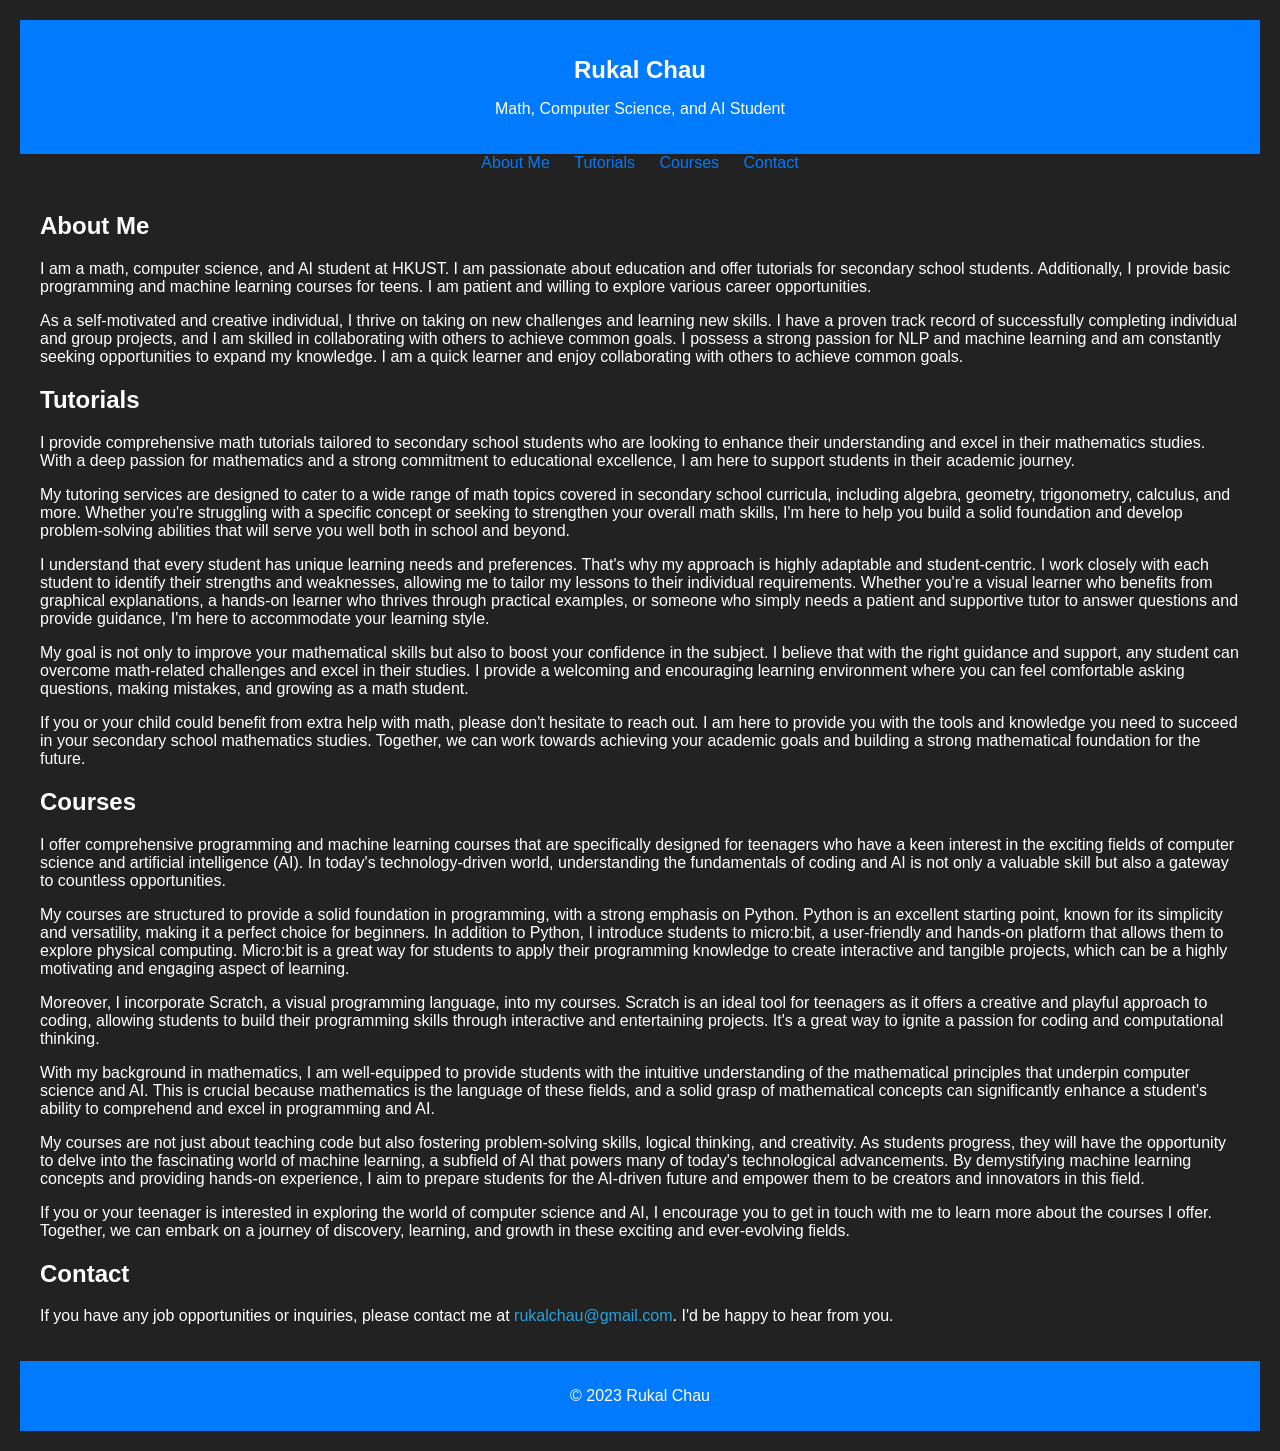
==== index.html @ ad4605db "update" ====
<!DOCTYPE html>
<html>

<head>
  <title>Rukal Chau - Math, CS, AI Student</title>
  <style>
    body {
      font-family: Arial, sans-serif;
      margin: 20px;
      background-color: #222;
      color: #FFF;
    }

    header {
      text-align: center;
      background-color: #007BFF;
      color: #FFF;
      padding: 20px;
    }

    h1 {
      font-size: 24px;
    }

    nav {
      text-align: center;
    }

    nav a {
      text-decoration: none;
      margin: 10px;
      color: #007BFF;
    }

    main {
      padding: 20px;
    }

    footer {
      text-align: center;
      background-color: #007BFF;
      color: #FFF;
      padding: 10px;
    }
    
    img{
    width: 100%;
    height: 100%;
    object-fit: contain;
    }
  </style>
</head>

<body>
  <header>
    <h1>Rukal Chau</h1>
    <p>Math, Computer Science, and AI Student</p>
  </header>


  <nav>
    <a href="#about">About Me</a>
    <a href="#tutorials">Tutorials</a>
    <a href="#courses">Courses</a>
    <a href="#contact">Contact</a>
  </nav>

  <main>
    <section id="about">
      <h2>About Me</h2>
      <p>
        I am a math, computer science, and AI student at HKUST. I am passionate about education and offer tutorials for
        secondary school students. Additionally, I provide basic programming and machine learning courses for teens. I
        am patient and willing to explore various career opportunities.
      </p>
      <p>
        As a self-motivated and creative
        individual, I thrive on taking on new
        challenges and learning new skills. I
        have a proven track record of
        successfully completing individual and
        group projects, and I am skilled in
        collaborating with others to achieve
        common goals. I possess a strong
        passion for NLP and machine learning
        and am constantly seeking
        opportunities to expand my
        knowledge. I am a quick learner and
        enjoy collaborating with others to
        achieve common goals.
      </p>
    </section>

    <section id="tutorials">
      <h2>Tutorials</h2>

      <p>I provide comprehensive math tutorials tailored to secondary school students who are looking to enhance their
        understanding and excel in their mathematics studies. With a deep passion for mathematics and a strong
        commitment to educational excellence, I am here to support students in their academic journey.</p>

      <p>My tutoring services are designed to cater to a wide range of math topics covered in secondary school
        curricula, including algebra, geometry, trigonometry, calculus, and more. Whether you're struggling with a
        specific concept or seeking to strengthen your overall math skills, I'm here to help you build a solid
        foundation and develop problem-solving abilities that will serve you well both in school and beyond.</p>

      <p>I understand that every student has unique learning needs and preferences. That's why my approach is highly
        adaptable and student-centric. I work closely with each student to identify their strengths and weaknesses,
        allowing me to tailor my lessons to their individual requirements. Whether you're a visual learner who benefits
        from graphical explanations, a hands-on learner who thrives through practical examples, or someone who simply
        needs a patient and supportive tutor to answer questions and provide guidance, I'm here to accommodate your
        learning style.</p>

      <p>My goal is not only to improve your mathematical skills but also to boost your confidence in the subject. I
        believe that with the right guidance and support, any student can overcome math-related challenges and excel in
        their studies. I provide a welcoming and encouraging learning environment where you can feel comfortable asking
        questions, making mistakes, and growing as a math student.</p>

      <p>If you or your child could benefit from extra help with math, please don't hesitate to reach out. I am here to
        provide you with the tools and knowledge you need to succeed in your secondary school mathematics studies.
        Together, we can work towards achieving your academic goals and building a strong mathematical foundation for
        the future.</p>
    </section>

    <section id="courses">
      <h2>Courses</h2>
      <p>I offer comprehensive programming and machine learning courses that are specifically designed for teenagers who
        have a keen interest in the exciting fields of computer science and artificial intelligence (AI). In today's
        technology-driven world, understanding the fundamentals of coding and AI is not only a valuable skill but also a
        gateway to countless opportunities.</p>
      <p>My courses are structured to provide a solid foundation in programming, with a strong emphasis on Python.
        Python is an excellent starting point, known for its simplicity and versatility, making it a perfect choice for
        beginners. In addition to Python, I introduce students to micro:bit, a user-friendly and hands-on platform that
        allows them to explore physical computing. Micro:bit is a great way for students to apply their programming
        knowledge to create interactive and tangible projects, which can be a highly motivating and engaging aspect of
        learning.</p>
      <p>Moreover, I incorporate Scratch, a visual programming language, into my courses. Scratch is an ideal tool for
        teenagers as it offers a creative and playful approach to coding, allowing students to build their programming
        skills through interactive and entertaining projects. It's a great way to ignite a passion for coding and
        computational thinking.</p>
      <p>With my background in mathematics, I am well-equipped to provide students with the intuitive understanding of
        the mathematical principles that underpin computer science and AI. This is crucial because mathematics is the
        language of these fields, and a solid grasp of mathematical concepts can significantly enhance a student's
        ability to comprehend and excel in programming and AI.</p>
      <p>My courses are not just about teaching code but also fostering problem-solving skills, logical thinking, and
        creativity. As students progress, they will have the opportunity to delve into the fascinating world of machine
        learning, a subfield of AI that powers many of today's technological advancements. By demystifying machine
        learning concepts and providing hands-on experience, I aim to prepare students for the AI-driven future and
        empower them to be creators and innovators in this field.</p>
      <p>If you or your teenager is interested in exploring the world of computer science and AI, I encourage you to get
        in touch with me to learn more about the courses I offer. Together, we can embark on a journey of discovery,
        learning, and growth in these exciting and ever-evolving fields.</p>
    </section>

    <section id="contact">
      <h2>Contact</h2>
      <p>
        If you have any job opportunities or inquiries, please contact me at <span style="color: rgb(39, 164, 222);">rukalchau@gmail.com</span>. I'd be happy to hear
        from you.
      </p>
    </section>
  </main>

  <footer>
    <p>&copy; 2023 Rukal Chau</p>
  </footer>
</body>

</html>
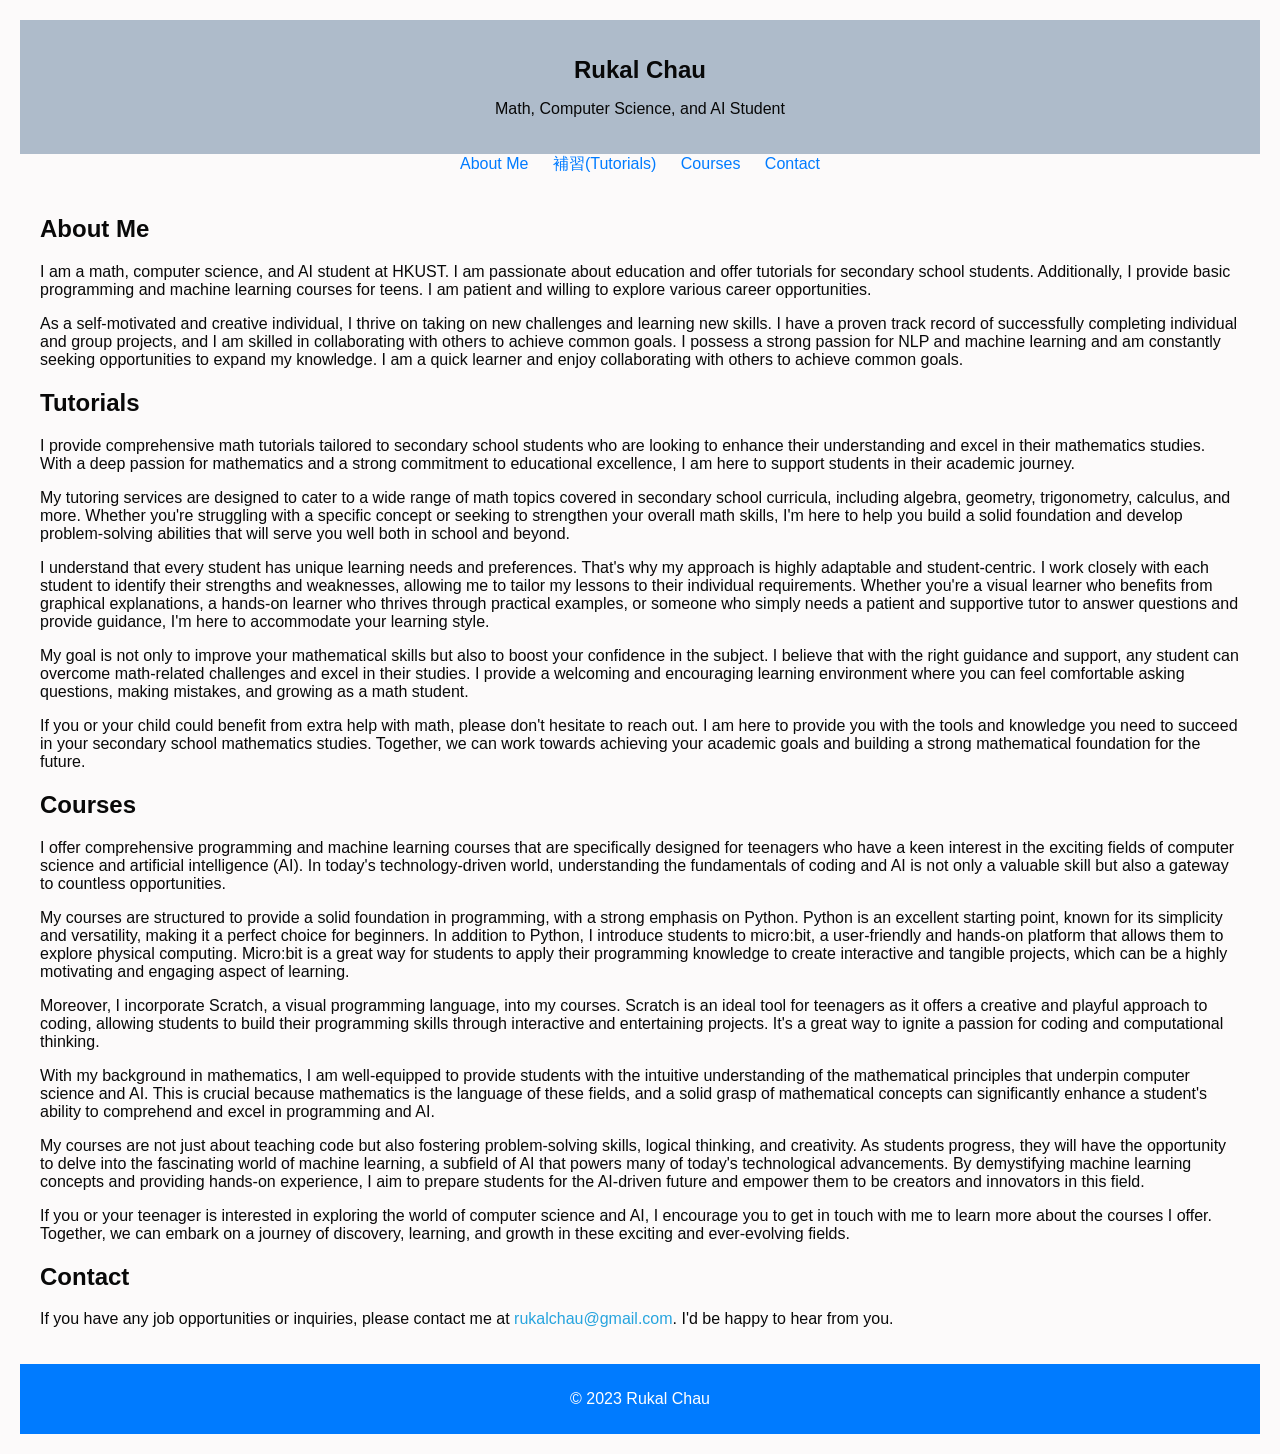
==== commit 1225a32a: "update" ====
--- a/index.html
+++ b/index.html
@@ -7,14 +7,14 @@
     body {
       font-family: Arial, sans-serif;
       margin: 20px;
-      background-color: #222;
-      color: #FFF;
+      background-color: #fcfafa;
+      color: #090909;
     }
 
     header {
       text-align: center;
-      background-color: #007BFF;
-      color: #FFF;
+      background-color: #aebbca;
+      color: #080808;
       padding: 20px;
     }
 
@@ -60,7 +60,7 @@
 
   <nav>
     <a href="#about">About Me</a>
-    <a href="#tutorials">Tutorials</a>
+    <a href="#Tutorials">補習(Tutorials)</a>
     <a href="#courses">Courses</a>
     <a href="#contact">Contact</a>
   </nav>
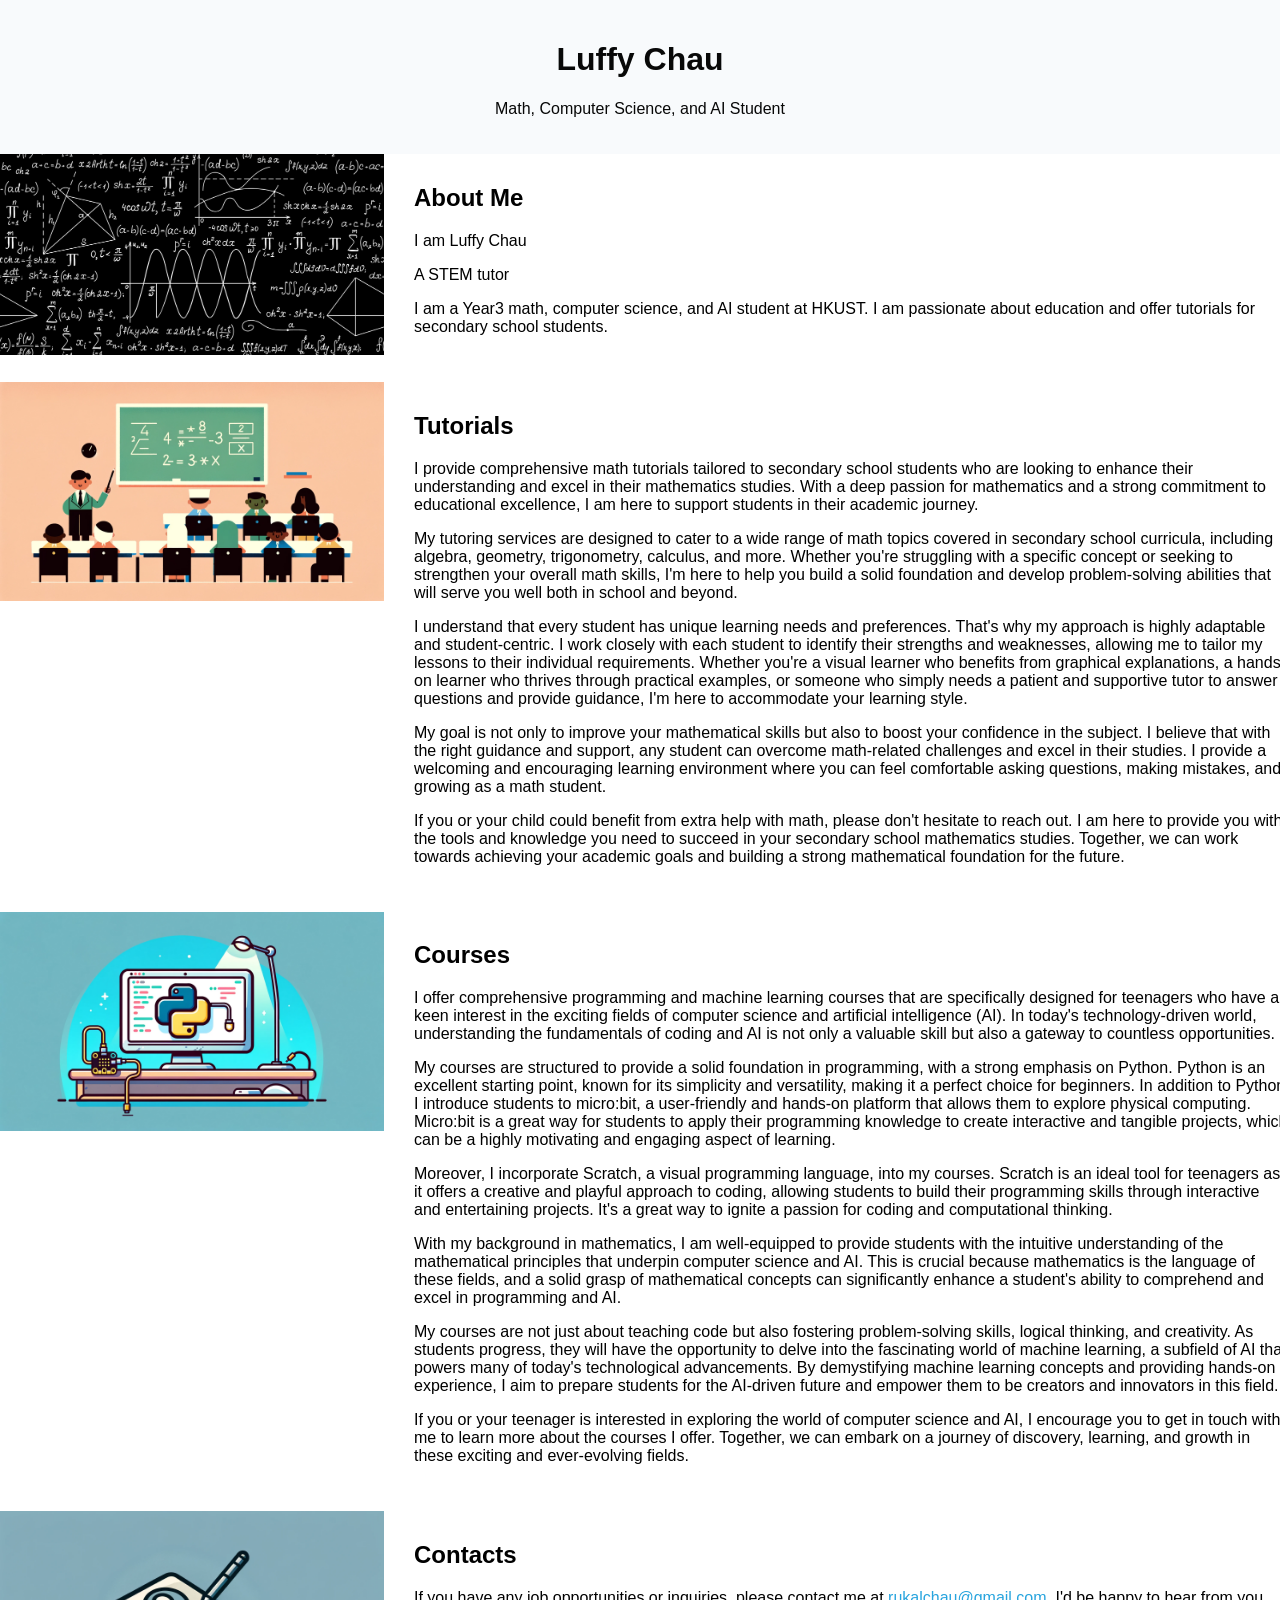
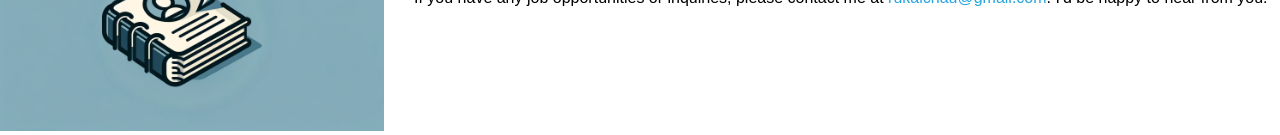
==== commit d2cb74b6: "update" ====
--- a/index.html
+++ b/index.html
@@ -2,167 +2,146 @@
 <html>
 
 <head>
-  <title>Rukal Chau - Math, CS, AI Student</title>
-  <style>
-    body {
-      font-family: Arial, sans-serif;
-      margin: 20px;
-      background-color: #fcfafa;
-      color: #090909;
-    }
-
-    header {
-      text-align: center;
-      background-color: #aebbca;
-      color: #080808;
-      padding: 20px;
-    }
-
-    h1 {
-      font-size: 24px;
-    }
-
-    nav {
-      text-align: center;
-    }
-
-    nav a {
-      text-decoration: none;
-      margin: 10px;
-      color: #007BFF;
-    }
-
-    main {
-      padding: 20px;
-    }
-
-    footer {
-      text-align: center;
-      background-color: #007BFF;
-      color: #FFF;
-      padding: 10px;
-    }
-    
-    img{
-    width: 100%;
-    height: 100%;
-    object-fit: contain;
-    }
-  </style>
+    <title>Luffy Chau</title>
+    <link rel="stylesheet" type="text/css" href="style.css">
 </head>
 
 <body>
-  <header>
-    <h1>Rukal Chau</h1>
-    <p>Math, Computer Science, and AI Student</p>
-  </header>
 
+    <header>
+        <h1>Luffy Chau</h1>
+        <p>Math, Computer Science, and AI Student</p>
+    </header>
 
-  <nav>
-    <a href="#about">About Me</a>
-    <a href="#Tutorials">補習(Tutorials)</a>
-    <a href="#courses">Courses</a>
-    <a href="#contact">Contact</a>
-  </nav>
+    <div class="grid-container">
+        <div class="grid-photo">
+            <img src="math.jpg" alt="About me">
+        </div>
+        <div class="grid-text">
+            <h2>About Me</h2>
+            <p>I am Luffy Chau</p>
+            <p>A STEM tutor</p>
+            <p>
+                I am a Year3 math, computer science, and AI student at HKUST. I am passionate about education and offer
+                tutorials for
+                secondary school students.
+            </p>
 
-  <main>
-    <section id="about">
-      <h2>About Me</h2>
-      <p>
-        I am a math, computer science, and AI student at HKUST. I am passionate about education and offer tutorials for
-        secondary school students. Additionally, I provide basic programming and machine learning courses for teens. I
-        am patient and willing to explore various career opportunities.
-      </p>
-      <p>
-        As a self-motivated and creative
-        individual, I thrive on taking on new
-        challenges and learning new skills. I
-        have a proven track record of
-        successfully completing individual and
-        group projects, and I am skilled in
-        collaborating with others to achieve
-        common goals. I possess a strong
-        passion for NLP and machine learning
-        and am constantly seeking
-        opportunities to expand my
-        knowledge. I am a quick learner and
-        enjoy collaborating with others to
-        achieve common goals.
-      </p>
-    </section>
+        </div>
 
-    <section id="tutorials">
-      <h2>Tutorials</h2>
+        <div class="grid-photo">
+            <img src="tutorial.webp" alt="Description of Photo 2">
+        </div>
+        <div class="grid-text">
+            <h2>Tutorials</h2>
+            <p>I provide comprehensive math tutorials tailored to secondary school students who are looking to enhance
+                their
+                understanding and excel in their mathematics studies. With a deep passion for mathematics and a strong
+                commitment to educational excellence, I am here to support students in their academic journey.</p>
 
-      <p>I provide comprehensive math tutorials tailored to secondary school students who are looking to enhance their
-        understanding and excel in their mathematics studies. With a deep passion for mathematics and a strong
-        commitment to educational excellence, I am here to support students in their academic journey.</p>
+            <p>My tutoring services are designed to cater to a wide range of math topics covered in secondary school
+                curricula, including algebra, geometry, trigonometry, calculus, and more. Whether you're struggling with
+                a
+                specific concept or seeking to strengthen your overall math skills, I'm here to help you build a solid
+                foundation and develop problem-solving abilities that will serve you well both in school and beyond.</p>
 
-      <p>My tutoring services are designed to cater to a wide range of math topics covered in secondary school
-        curricula, including algebra, geometry, trigonometry, calculus, and more. Whether you're struggling with a
-        specific concept or seeking to strengthen your overall math skills, I'm here to help you build a solid
-        foundation and develop problem-solving abilities that will serve you well both in school and beyond.</p>
+            <p>I understand that every student has unique learning needs and preferences. That's why my approach is
+                highly
+                adaptable and student-centric. I work closely with each student to identify their strengths and
+                weaknesses,
+                allowing me to tailor my lessons to their individual requirements. Whether you're a visual learner who
+                benefits
+                from graphical explanations, a hands-on learner who thrives through practical examples, or someone who
+                simply
+                needs a patient and supportive tutor to answer questions and provide guidance, I'm here to accommodate
+                your
+                learning style.</p>
 
-      <p>I understand that every student has unique learning needs and preferences. That's why my approach is highly
-        adaptable and student-centric. I work closely with each student to identify their strengths and weaknesses,
-        allowing me to tailor my lessons to their individual requirements. Whether you're a visual learner who benefits
-        from graphical explanations, a hands-on learner who thrives through practical examples, or someone who simply
-        needs a patient and supportive tutor to answer questions and provide guidance, I'm here to accommodate your
-        learning style.</p>
+            <p>My goal is not only to improve your mathematical skills but also to boost your confidence in the subject.
+                I
+                believe that with the right guidance and support, any student can overcome math-related challenges and
+                excel in
+                their studies. I provide a welcoming and encouraging learning environment where you can feel comfortable
+                asking
+                questions, making mistakes, and growing as a math student.</p>
 
-      <p>My goal is not only to improve your mathematical skills but also to boost your confidence in the subject. I
-        believe that with the right guidance and support, any student can overcome math-related challenges and excel in
-        their studies. I provide a welcoming and encouraging learning environment where you can feel comfortable asking
-        questions, making mistakes, and growing as a math student.</p>
+            <p>If you or your child could benefit from extra help with math, please don't hesitate to reach out. I am
+                here to
+                provide you with the tools and knowledge you need to succeed in your secondary school mathematics
+                studies.
+                Together, we can work towards achieving your academic goals and building a strong mathematical
+                foundation for
+                the future.</p>
 
-      <p>If you or your child could benefit from extra help with math, please don't hesitate to reach out. I am here to
-        provide you with the tools and knowledge you need to succeed in your secondary school mathematics studies.
-        Together, we can work towards achieving your academic goals and building a strong mathematical foundation for
-        the future.</p>
-    </section>
+        </div>
 
-    <section id="courses">
-      <h2>Courses</h2>
-      <p>I offer comprehensive programming and machine learning courses that are specifically designed for teenagers who
-        have a keen interest in the exciting fields of computer science and artificial intelligence (AI). In today's
-        technology-driven world, understanding the fundamentals of coding and AI is not only a valuable skill but also a
-        gateway to countless opportunities.</p>
-      <p>My courses are structured to provide a solid foundation in programming, with a strong emphasis on Python.
-        Python is an excellent starting point, known for its simplicity and versatility, making it a perfect choice for
-        beginners. In addition to Python, I introduce students to micro:bit, a user-friendly and hands-on platform that
-        allows them to explore physical computing. Micro:bit is a great way for students to apply their programming
-        knowledge to create interactive and tangible projects, which can be a highly motivating and engaging aspect of
-        learning.</p>
-      <p>Moreover, I incorporate Scratch, a visual programming language, into my courses. Scratch is an ideal tool for
-        teenagers as it offers a creative and playful approach to coding, allowing students to build their programming
-        skills through interactive and entertaining projects. It's a great way to ignite a passion for coding and
-        computational thinking.</p>
-      <p>With my background in mathematics, I am well-equipped to provide students with the intuitive understanding of
-        the mathematical principles that underpin computer science and AI. This is crucial because mathematics is the
-        language of these fields, and a solid grasp of mathematical concepts can significantly enhance a student's
-        ability to comprehend and excel in programming and AI.</p>
-      <p>My courses are not just about teaching code but also fostering problem-solving skills, logical thinking, and
-        creativity. As students progress, they will have the opportunity to delve into the fascinating world of machine
-        learning, a subfield of AI that powers many of today's technological advancements. By demystifying machine
-        learning concepts and providing hands-on experience, I aim to prepare students for the AI-driven future and
-        empower them to be creators and innovators in this field.</p>
-      <p>If you or your teenager is interested in exploring the world of computer science and AI, I encourage you to get
-        in touch with me to learn more about the courses I offer. Together, we can embark on a journey of discovery,
-        learning, and growth in these exciting and ever-evolving fields.</p>
-    </section>
+        <div class="grid-photo">
+            <img src="course.png" alt="Description of Photo 2">
+        </div>
+        <div class="grid-text">
+            <h2>Courses</h2>
+            <p>I offer comprehensive programming and machine learning courses that are specifically designed for
+                teenagers who
+                have a keen interest in the exciting fields of computer science and artificial intelligence (AI). In
+                today's
+                technology-driven world, understanding the fundamentals of coding and AI is not only a valuable skill
+                but also a
+                gateway to countless opportunities.</p>
+            <p>My courses are structured to provide a solid foundation in programming, with a strong emphasis on Python.
+                Python is an excellent starting point, known for its simplicity and versatility, making it a perfect
+                choice for
+                beginners. In addition to Python, I introduce students to micro:bit, a user-friendly and hands-on
+                platform that
+                allows them to explore physical computing. Micro:bit is a great way for students to apply their
+                programming
+                knowledge to create interactive and tangible projects, which can be a highly motivating and engaging
+                aspect of
+                learning.</p>
+            <p>Moreover, I incorporate Scratch, a visual programming language, into my courses. Scratch is an ideal tool
+                for
+                teenagers as it offers a creative and playful approach to coding, allowing students to build their
+                programming
+                skills through interactive and entertaining projects. It's a great way to ignite a passion for coding
+                and
+                computational thinking.</p>
+            <p>With my background in mathematics, I am well-equipped to provide students with the intuitive
+                understanding of
+                the mathematical principles that underpin computer science and AI. This is crucial because mathematics
+                is the
+                language of these fields, and a solid grasp of mathematical concepts can significantly enhance a
+                student's
+                ability to comprehend and excel in programming and AI.</p>
+            <p>My courses are not just about teaching code but also fostering problem-solving skills, logical thinking,
+                and
+                creativity. As students progress, they will have the opportunity to delve into the fascinating world of
+                machine
+                learning, a subfield of AI that powers many of today's technological advancements. By demystifying
+                machine
+                learning concepts and providing hands-on experience, I aim to prepare students for the AI-driven future
+                and
+                empower them to be creators and innovators in this field.</p>
+            <p>If you or your teenager is interested in exploring the world of computer science and AI, I encourage you
+                to get
+                in touch with me to learn more about the courses I offer. Together, we can embark on a journey of
+                discovery,
+                learning, and growth in these exciting and ever-evolving fields.</p>
 
-    <section id="contact">
-      <h2>Contact</h2>
-      <p>
-        If you have any job opportunities or inquiries, please contact me at <span style="color: rgb(39, 164, 222);">rukalchau@gmail.com</span>. I'd be happy to hear
-        from you.
-      </p>
-    </section>
-  </main>
+        </div>
 
-  <footer>
-    <p>&copy; 2023 Rukal Chau</p>
-  </footer>
+        <div class="grid-photo">
+            <img src="contact.webp" alt="Description of Photo 2">
+        </div>
+        <div class="grid-text">
+            <h2>Contacts</h2>
+            <p>
+                If you have any job opportunities or inquiries, please contact me at <span
+                    style="color: rgb(39, 164, 222);">rukalchau@gmail.com</span>. I'd be happy to hear
+                from you.
+            </p>
+        </div>
+
+    </div>
+
 </body>
 
 </html>
--- a/style.css
+++ b/style.css
@@ -0,0 +1,28 @@
+body {
+    font-family: Arial, sans-serif;
+    margin: 0;
+    padding: 0;
+}
+
+.grid-container {
+    display: grid;
+    grid-template-columns: 30% 70%; /* 30% width for photos, 70% for text */
+    gap: 20px; /* Space between grid items */
+}
+
+.grid-photo img {
+    width: 100%; /* Make the image fill the container */
+    height: auto; /* Maintain aspect ratio */
+}
+
+.grid-text {
+    padding: 10px; /* Padding for text */
+    text-align: left; /* Align text to the left */
+}
+
+header {
+    text-align: center;
+    background-color: #f8fafc;
+    color: #080808;
+    padding: 20px;
+  }
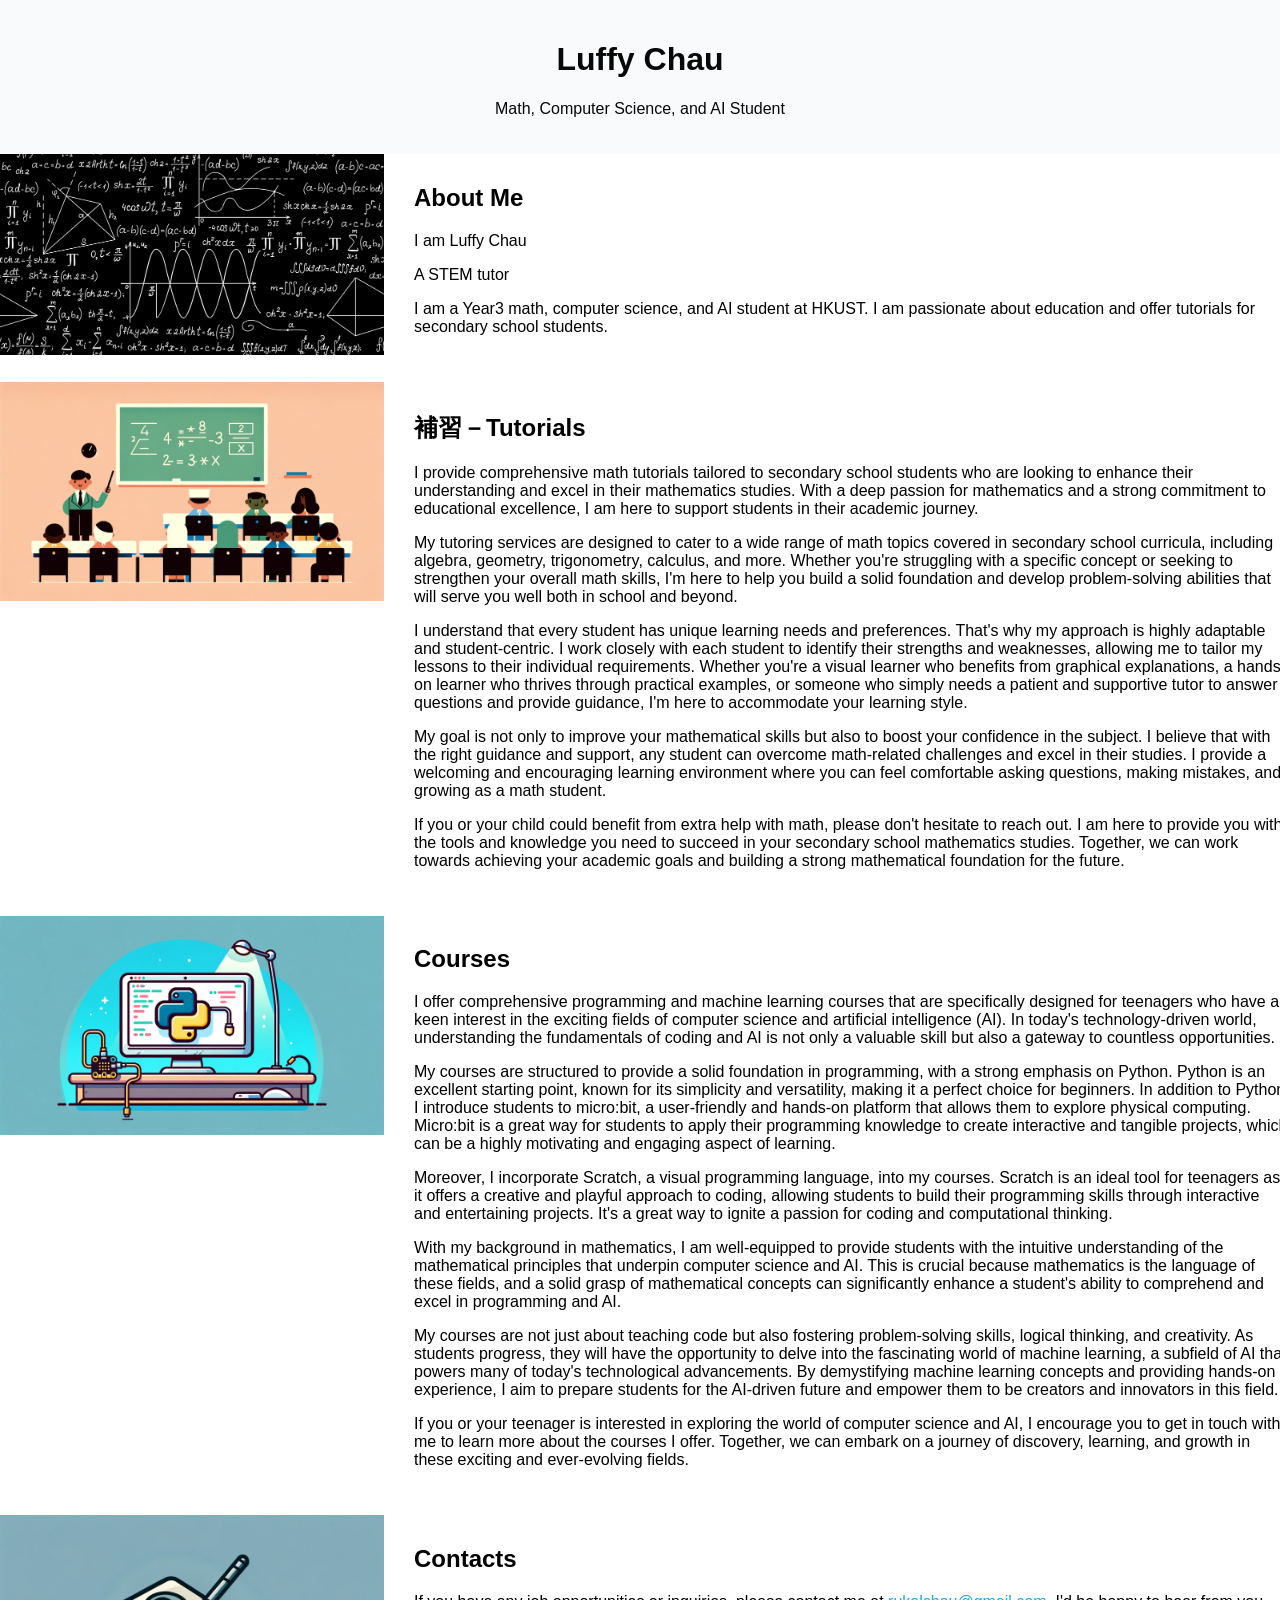
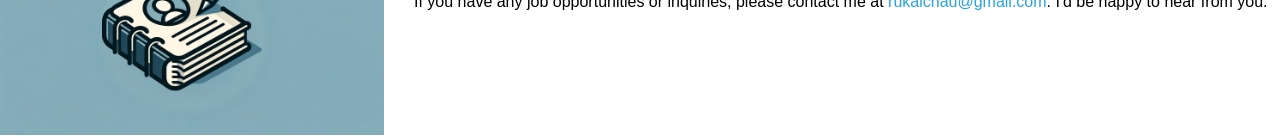
==== commit 678dbff9: "update" ====
--- a/index.html
+++ b/index.html
@@ -33,7 +33,7 @@
             <img src="tutorial.webp" alt="Description of Photo 2">
         </div>
         <div class="grid-text">
-            <h2>Tutorials</h2>
+            <h2>補習－Tutorials</h2>
             <p>I provide comprehensive math tutorials tailored to secondary school students who are looking to enhance
                 their
                 understanding and excel in their mathematics studies. With a deep passion for mathematics and a strong
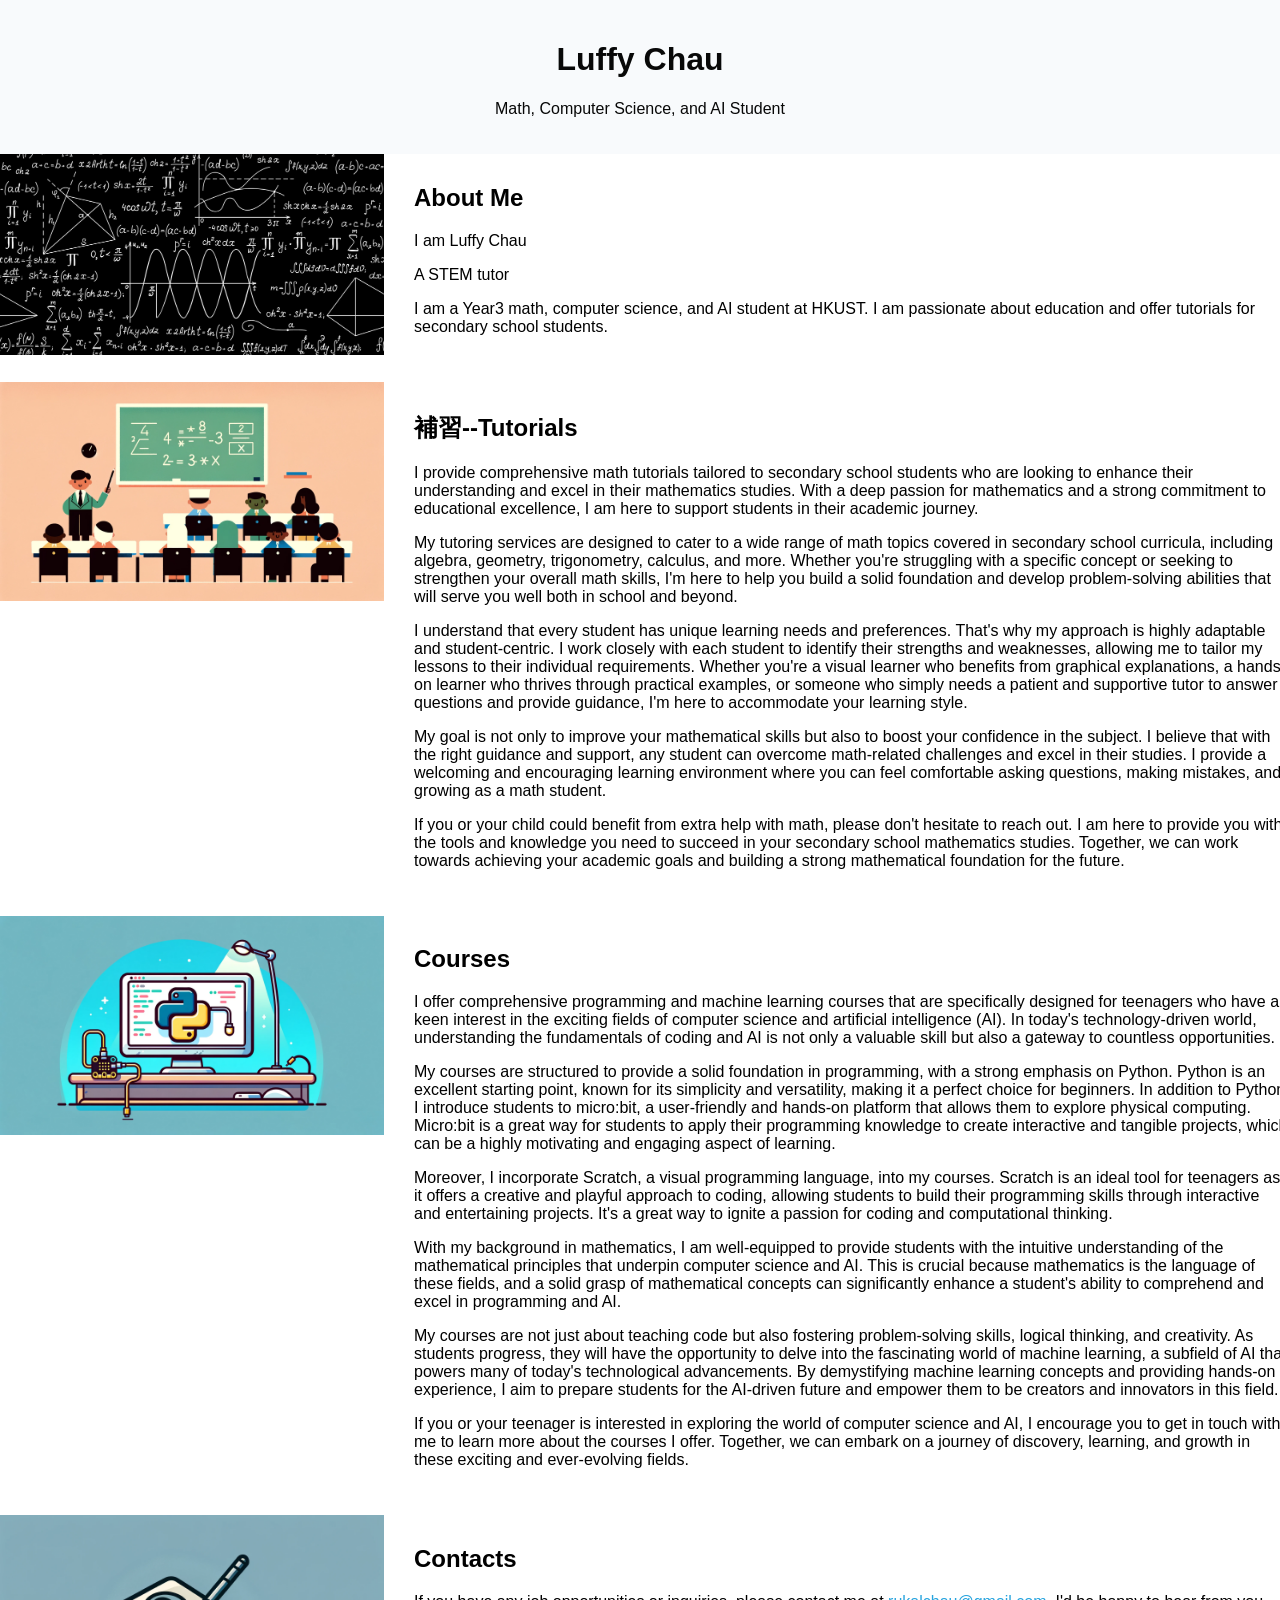
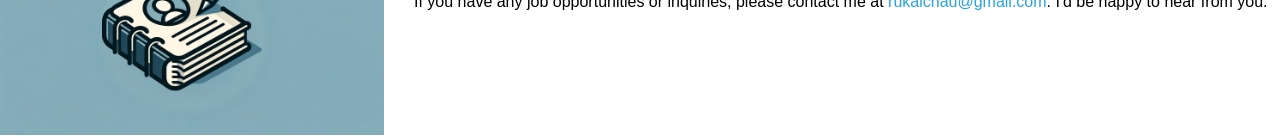
==== commit 6e81c0e3: "update" ====
--- a/index.html
+++ b/index.html
@@ -33,7 +33,7 @@
             <img src="tutorial.webp" alt="Description of Photo 2">
         </div>
         <div class="grid-text">
-            <h2>補習－Tutorials</h2>
+            <h2>補習--Tutorials</h2>
             <p>I provide comprehensive math tutorials tailored to secondary school students who are looking to enhance
                 their
                 understanding and excel in their mathematics studies. With a deep passion for mathematics and a strong
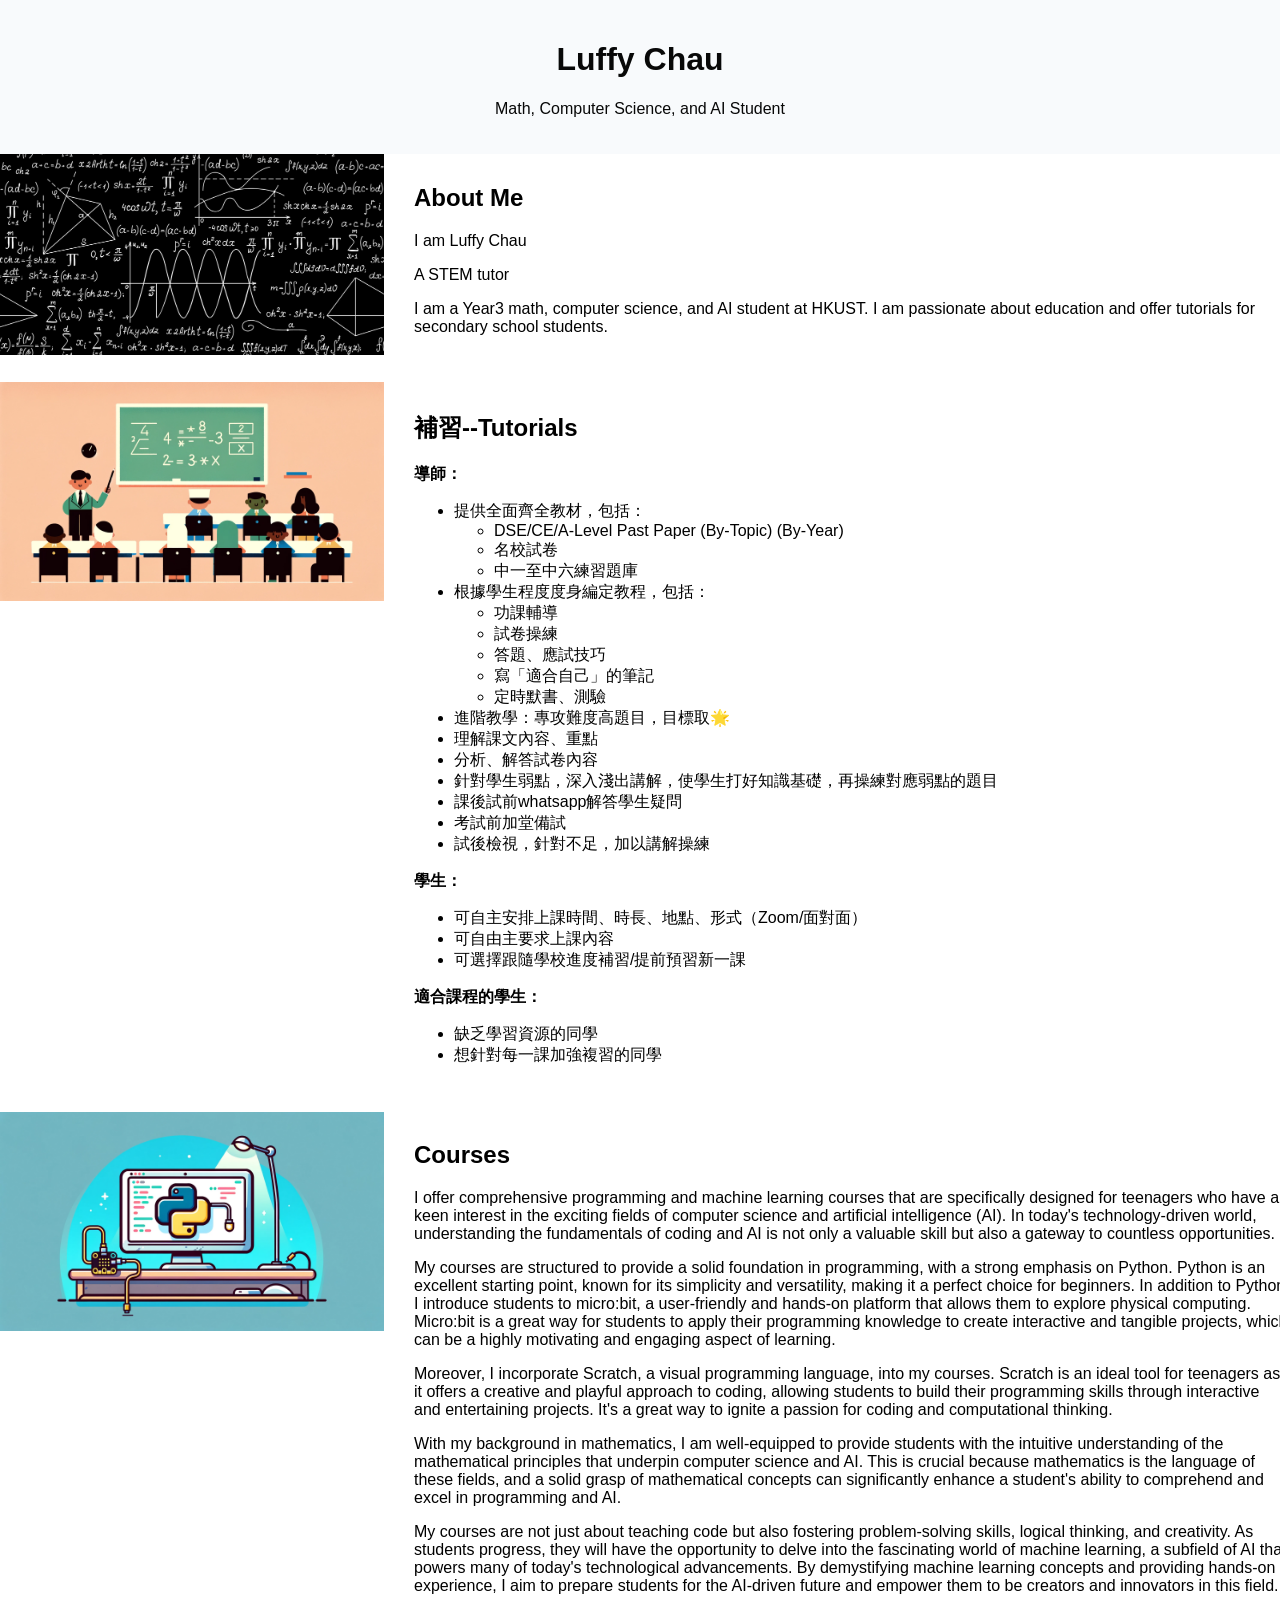
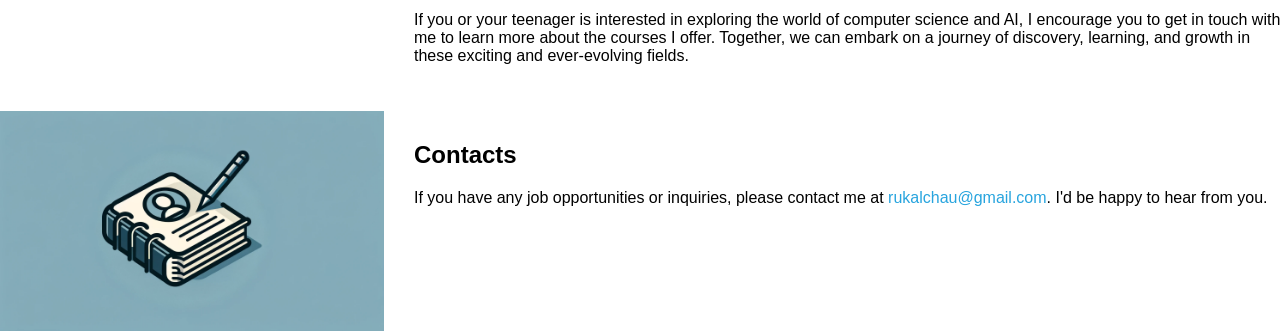
==== commit 8e57a480: "update tutorial" ====
--- a/index.html
+++ b/index.html
@@ -34,44 +34,43 @@
         </div>
         <div class="grid-text">
             <h2>補習--Tutorials</h2>
-            <p>I provide comprehensive math tutorials tailored to secondary school students who are looking to enhance
-                their
-                understanding and excel in their mathematics studies. With a deep passion for mathematics and a strong
-                commitment to educational excellence, I am here to support students in their academic journey.</p>
+            <p><strong>導師：</strong></p>
+<ul>
+    <li>提供全面齊全教材，包括：</li>
+    <ul>
+        <li>DSE/CE/A-Level Past Paper (By-Topic) (By-Year)</li>
+        <li>名校試卷</li>
+        <li>中一至中六練習題庫</li>
+    </ul>
+    <li>根據學生程度度身編定教程，包括：</li>
+    <ul>
+        <li>功課輔導</li>
+        <li>試卷操練</li>
+        <li>答題、應試技巧</li>
+        <li>寫「適合自己」的筆記</li>
+        <li>定時默書、測驗</li>
+    </ul>
+    <li>進階教學：專攻難度高題目，目標取🌟</li>
+    <li>理解課文內容、重點</li>
+    <li>分析、解答試卷內容</li>
+    <li>針對學生弱點，深入淺出講解，使學生打好知識基礎，再操練對應弱點的題目</li>
+    <li>課後試前whatsapp解答學生疑問</li>
+    <li>考試前加堂備試</li>
+    <li>試後檢視，針對不足，加以講解操練</li>
+</ul>
 
-            <p>My tutoring services are designed to cater to a wide range of math topics covered in secondary school
-                curricula, including algebra, geometry, trigonometry, calculus, and more. Whether you're struggling with
-                a
-                specific concept or seeking to strengthen your overall math skills, I'm here to help you build a solid
-                foundation and develop problem-solving abilities that will serve you well both in school and beyond.</p>
+<p><strong>學生：</strong></p>
+<ul>
+    <li>可自主安排上課時間、時長、地點、形式（Zoom/面對面）</li>
+    <li>可自由主要求上課內容</li>
+    <li>可選擇跟隨學校進度補習/提前預習新一課</li>
+</ul>
 
-            <p>I understand that every student has unique learning needs and preferences. That's why my approach is
-                highly
-                adaptable and student-centric. I work closely with each student to identify their strengths and
-                weaknesses,
-                allowing me to tailor my lessons to their individual requirements. Whether you're a visual learner who
-                benefits
-                from graphical explanations, a hands-on learner who thrives through practical examples, or someone who
-                simply
-                needs a patient and supportive tutor to answer questions and provide guidance, I'm here to accommodate
-                your
-                learning style.</p>
-
-            <p>My goal is not only to improve your mathematical skills but also to boost your confidence in the subject.
-                I
-                believe that with the right guidance and support, any student can overcome math-related challenges and
-                excel in
-                their studies. I provide a welcoming and encouraging learning environment where you can feel comfortable
-                asking
-                questions, making mistakes, and growing as a math student.</p>
-
-            <p>If you or your child could benefit from extra help with math, please don't hesitate to reach out. I am
-                here to
-                provide you with the tools and knowledge you need to succeed in your secondary school mathematics
-                studies.
-                Together, we can work towards achieving your academic goals and building a strong mathematical
-                foundation for
-                the future.</p>
+<p><strong>適合課程的學生：</strong></p>
+<ul>
+    <li>缺乏學習資源的同學</li>
+    <li>想針對每一課加強複習的同學</li>
+</ul>
 
         </div>
 
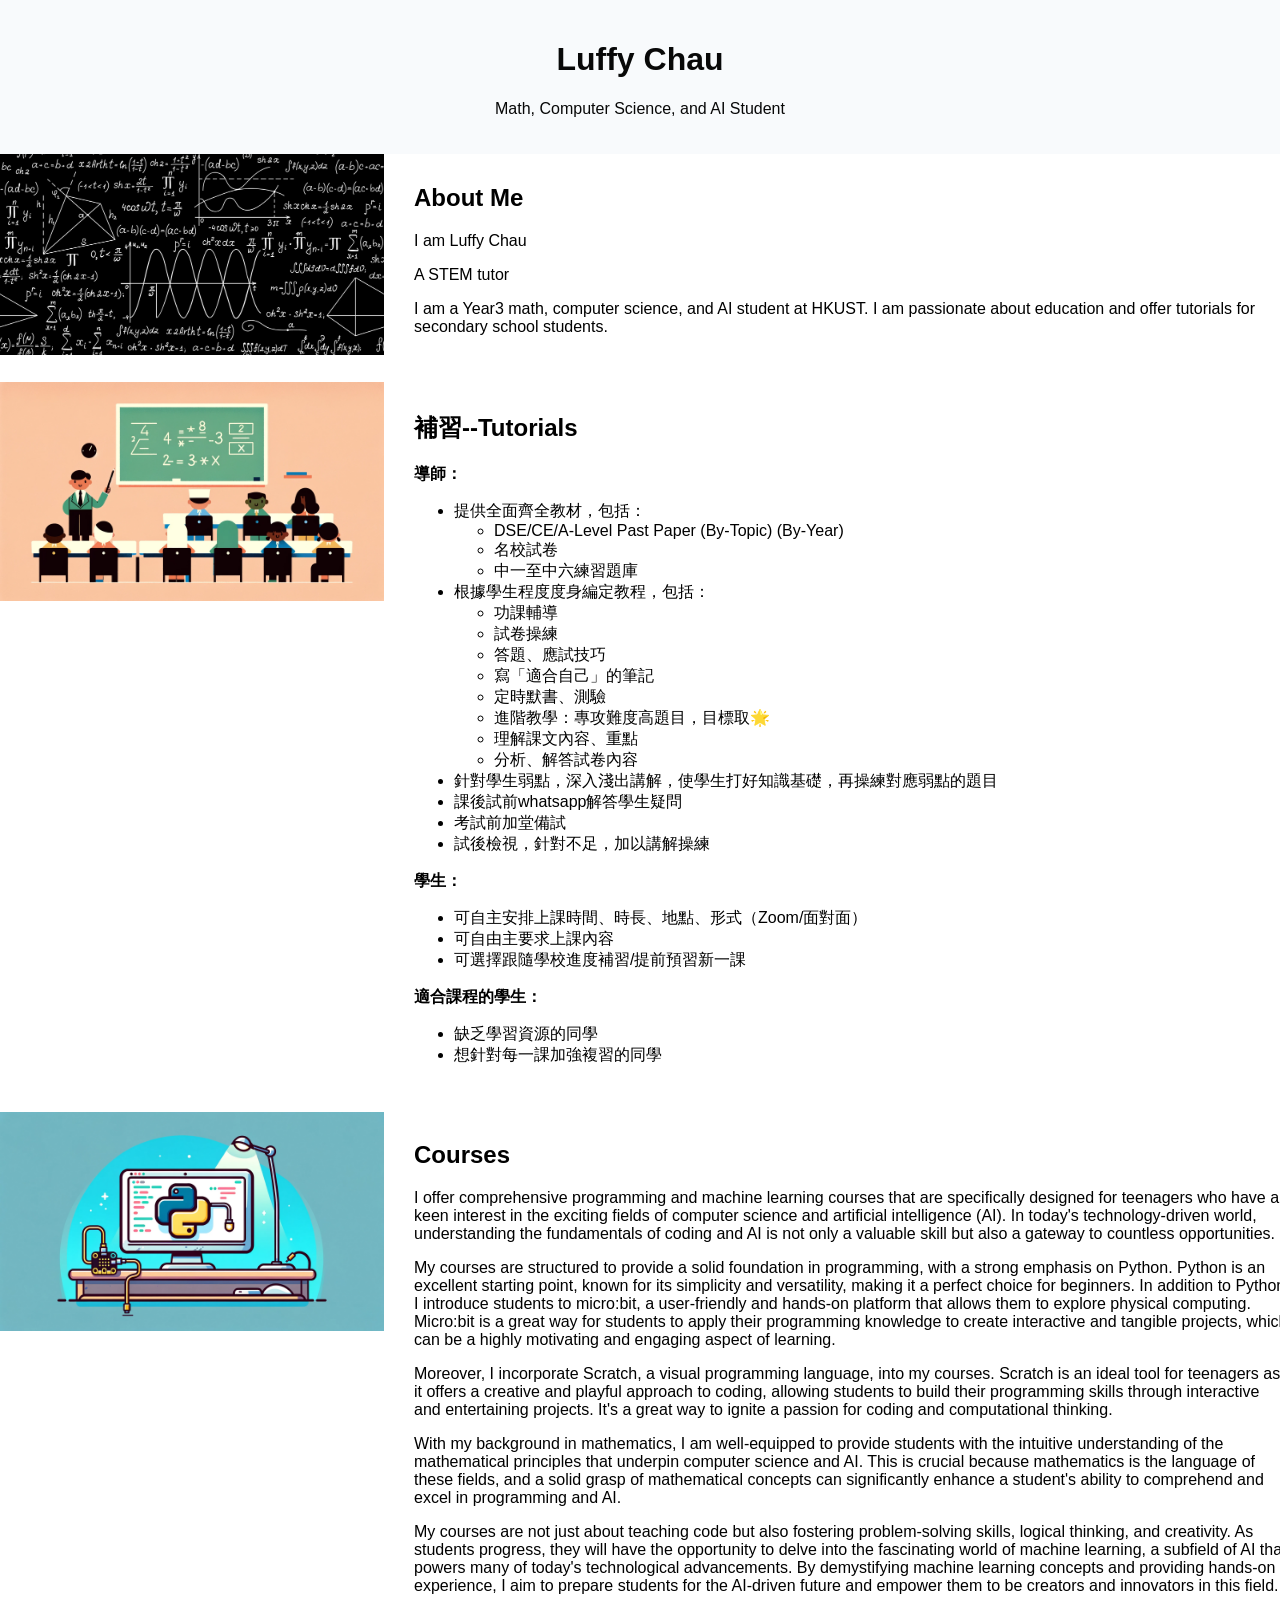
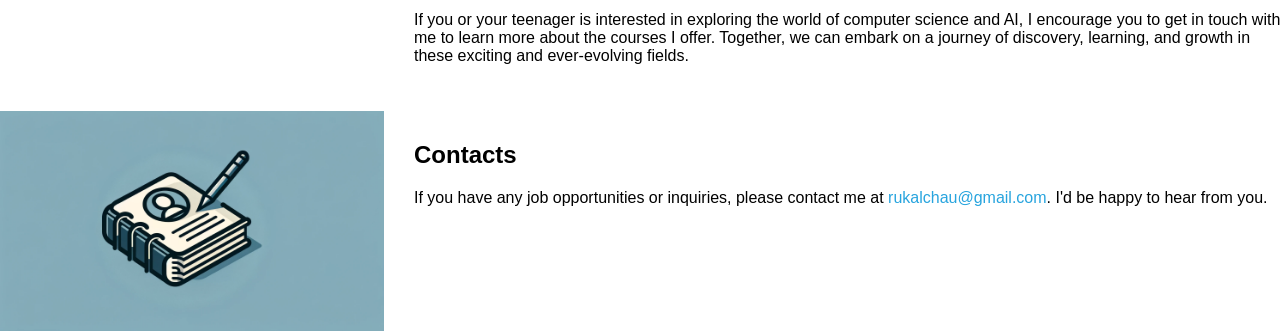
==== commit d8a21d03: "update" ====
--- a/index.html
+++ b/index.html
@@ -49,10 +49,11 @@
         <li>答題、應試技巧</li>
         <li>寫「適合自己」的筆記</li>
         <li>定時默書、測驗</li>
-    </ul>
     <li>進階教學：專攻難度高題目，目標取🌟</li>
     <li>理解課文內容、重點</li>
     <li>分析、解答試卷內容</li>
+    </ul>
+
     <li>針對學生弱點，深入淺出講解，使學生打好知識基礎，再操練對應弱點的題目</li>
     <li>課後試前whatsapp解答學生疑問</li>
     <li>考試前加堂備試</li>
